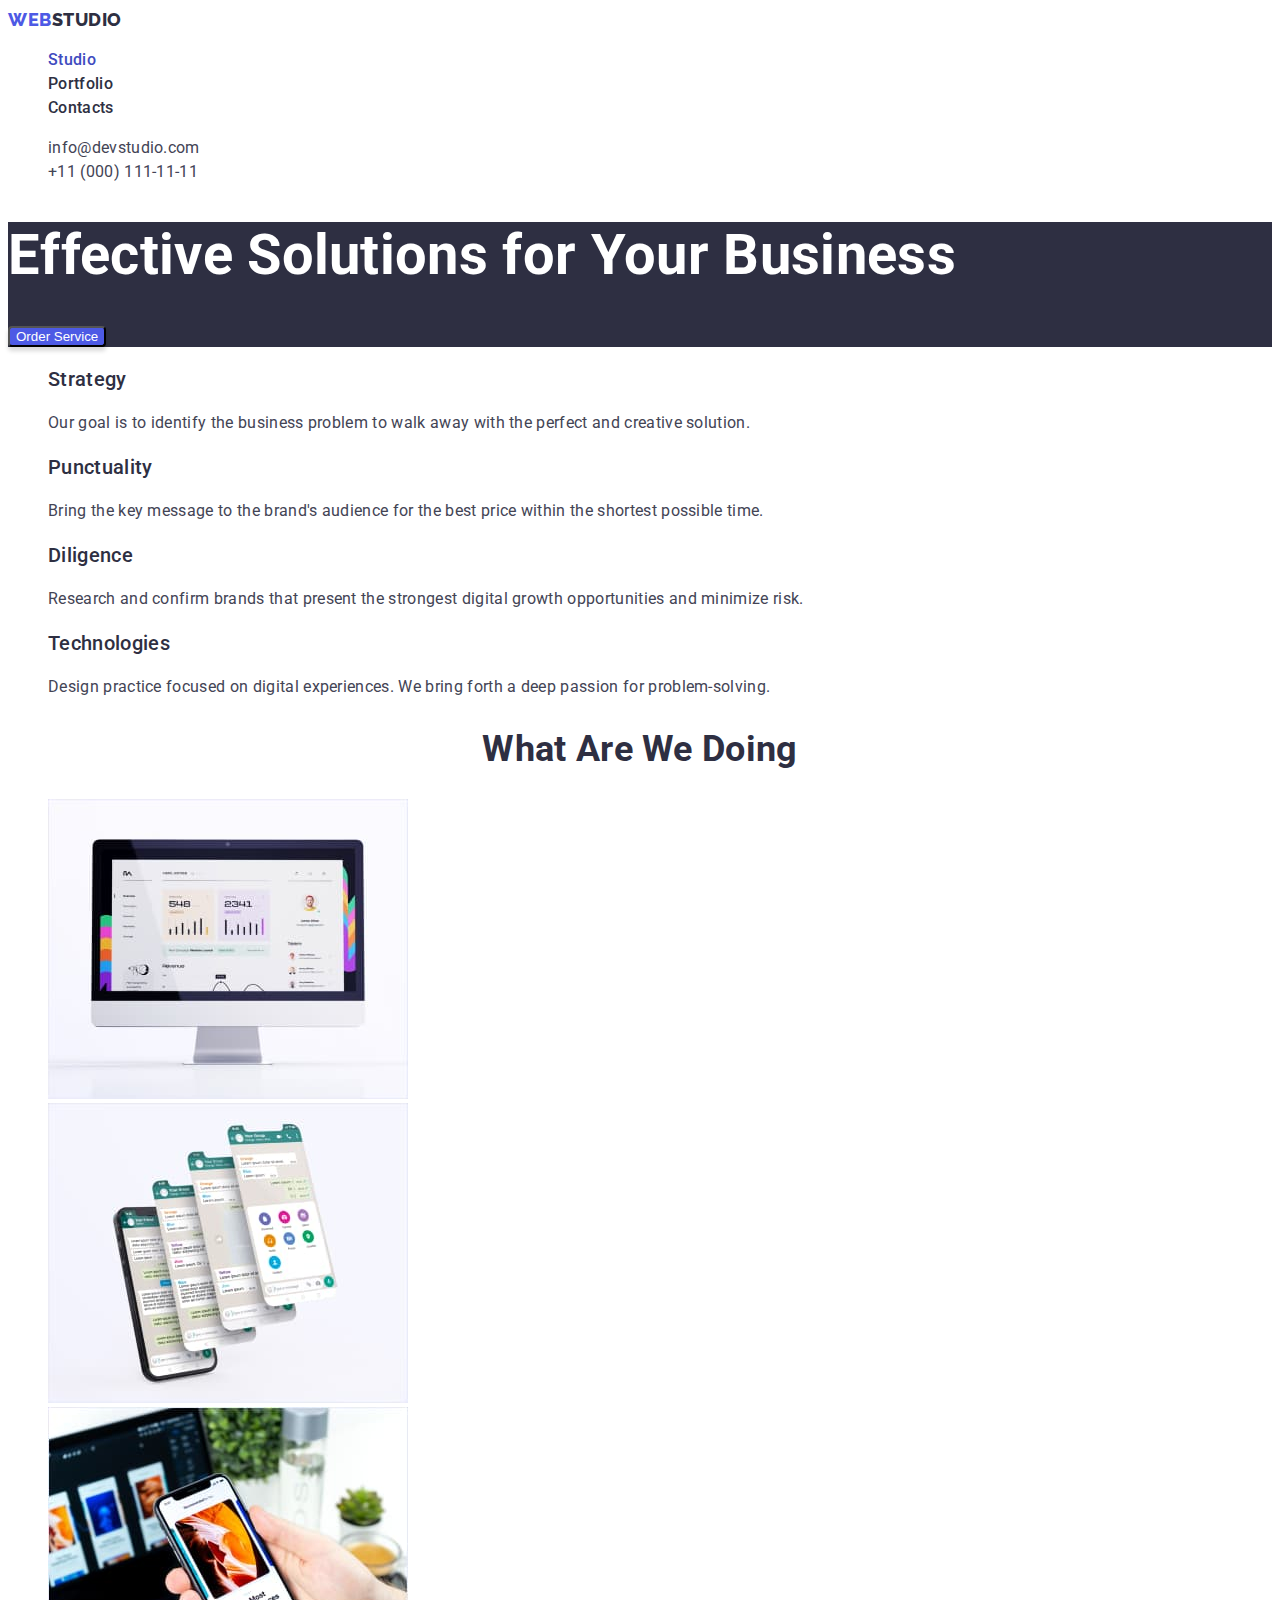
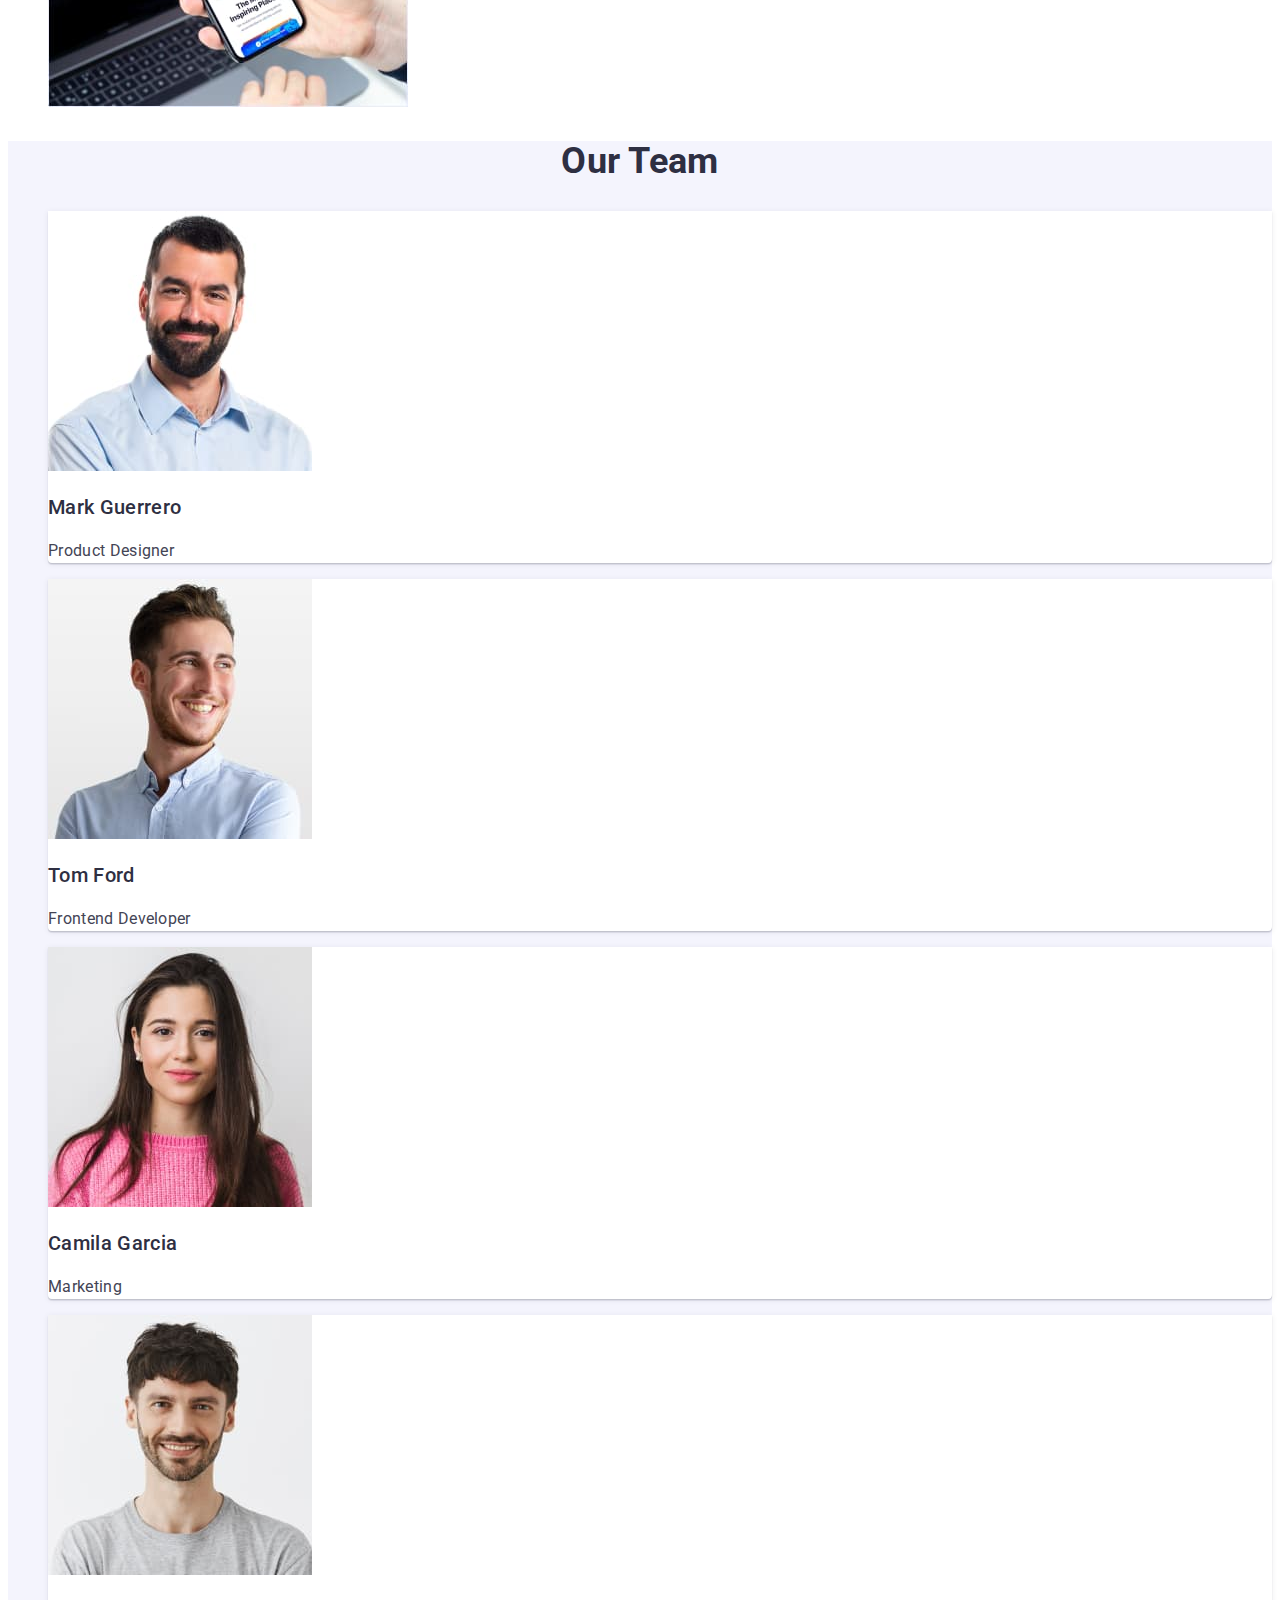
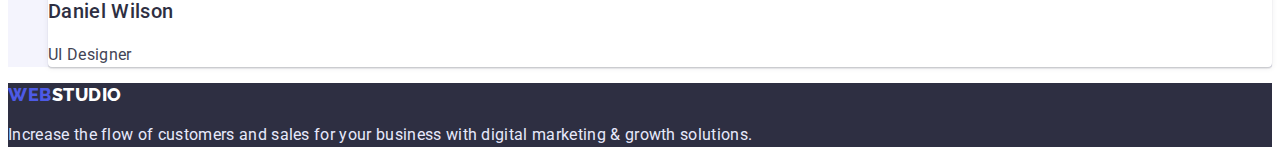
==== index.html @ 8104d4af "Add files via upload" ====
<!DOCTYPE html>
<html lang="en">
<head>
    <meta charset="UTF-8">
    <meta http-equiv="X-UA-Compatible" content="IE=edge">
    <meta name="viewport" content="width=device-width, initial-scale=1.0">
    <title>WebStudio</title>
    <link rel="stylesheet" href="./css/styles.css">
    <link rel="preconnect" href="https://fonts.googleapis.com">
    <link rel="preconnect" href="https://fonts.gstatic.com" crossorigin>
    <link href="https://fonts.googleapis.com/css2?family=Raleway:wght@800&family=Roboto:wght@400;500;700;900&display=swap"
        rel="stylesheet">
</head>
<body>
    <!-- main header -->
    <header>
        <a class="logo"href="./index.html">Web<span class="logo-studio">Studio</span></a>
        <nav>
            <ul class="nav-list">
                <li><a class="nav-items-active" href="./index.html">Studio</a></li>
                <li><a class="nav-items" href="./portfolio.html">Portfolio</a></li>
                <li><a class="nav-items" href="">Contacts</a></li>
            </ul>
        </nav>
        <address>
            <ul class="adress-list">
                <li><a class="adress-items" href="mailto:info@devstudio.com">info@devstudio.com</a></li>
                <li><a class="adress-items" href="tel:+110001111111">+11 (000) 111-11-11</a></li>
            </ul>
        </address>
    </header>
    <!-- hero image -->
    <section class="hero-img">
        <h1 class="hero-title">Effective Solutions for Your Business</h1>
        <button class="hero-button" type="button">Order Service</button>
    </section>
    <!-- section 1 -->
    <section>
        <ul>
            <li>
                <h3 class="sct-subtitle">Strategy</h3> 
                <p class="sct-text">Our goal is to identify the business problem to walk away with the perfect and creative solution.</p>
            </li>
            <li>
                <h3 class="sct-subtitle">Punctuality</h3>
                <p class="sct-text">Bring the key message to the brand's audience for the best price within the shortest possible time.</p>
            </li>
            <li>
                <h3 class="sct-subtitle">Diligence</h3>
                <p class="sct-text">Research and confirm brands that present the strongest digital growth opportunities and minimize risk.</p>
            </li>
            <li>
                <h3 class="sct-subtitle">Technologies</h3>
                <p class="sct-text">Design practice focused on digital experiences. We bring forth a deep passion for problem-solving.</p>
            </li>
        </ul>
    </section>
    <!-- section 2 -->
    <section>
        <h2 class="sct-title">What are we doing</h2>
        <ul>
            <li>
                <img src="./images/section1/rectangle71-2.jpg" alt="computer websites" width="360" height="300">
            </li>
            <li>
                <img src="./images/section1/rectangle71-1.jpg" alt="phone websites" width="360" height="300">
            </li>
            <li>
                <img src="./images/section1/rectangle71.jpg" alt="computer&phone websites" width="360" height="300">
            </li>
        </ul>
    </section>
    <!-- section 3 -->
    <section class="sct-team">
        <h2 class="sct-title">Our Team</h2>
        <ul>
            <li class="sct-list">
                <img src="./images/team/img-3.jpg" alt="Mark Guerrero product designer" width="264" height="260">
                <h3 class="sct-subtitle">Mark Guerrero</h3>
                <p class="sct-text">Product Designer</p>
            </li>
            <li class="sct-list">
                <img src="./images/team/img-2.jpg" alt="Tom Ford frontend developer" width="264" height="260">
                <h3 class="sct-subtitle">Tom Ford</h3>
                <p class="sct-text">Frontend Developer</p>
            </li>
            <li class="sct-list">
                <img src="./images/team/img-1.jpg" alt="Camila Garcia marketing" width="264" height="260">
                <h3 class="sct-subtitle">Camila Garcia</h3>
                <p class="sct-text">Marketing</p>
            </li>
            <li class="sct-list">
                <img src="./images/team/img.jpg" alt="Daniel Wilson UI designer" width="264" height="260">
                <h3 class="sct-subtitle">Daniel Wilson</h3>
                <p class="sct-text">UI Designer</p>
            </li>
        </ul>
    </section>
    <!-- fotter -->
    <footer class="ftr">
        <a class="ftr-logo" href="./index.html">Web<span class="ftr-logo-studio">Studio</span></a>
        <p class="ftr-text">Increase the flow of customers and sales for your business with digital marketing & growth solutions.</p>
    </footer>
</body>
</html>
---- css/styles.css ----
:root{
    --primary-brand: #4D5AE5;
    --pressed-state: #404BBF;
    --dark: #2E2F42;
    --success: #31D0AA;
    --text: #434455;
    --subtle-text: #8E8F99;
    --accent:#E7E9FC;
    --light: #F4F4FD;
    --modal-overlay: #2E2F42;
    --hero-background: #2E2F42;
    --white: #ffffff;
}
body {
    background-color: var(--background);
    font-family: 'Roboto', sans-serif;
    letter-spacing: 0.02em;
    color: var(--dark)
}
ul {
    list-style-type: none;
}
a {
    text-decoration: none;
}
/* main header */
.logo {
    font-family: 'Raleway', sans-serif;
    font-size: 18px;
    line-height: calc(24/18);
    font-weight: 800;
    letter-spacing: 0.03em;
    text-transform: uppercase;
    color: var(--primary-brand);
}
.logo-studio {
    color: var(--dark);
}
.nav-list {
    line-height: calc(24/16);
    font-weight: 500;
}
.nav-items {
    color: var(--dark);
}
.nav-items-active {
    color: var(--pressed-state);
}
.nav-items-active:hover {
    color: var(--pressed-state);
}
.nav-items-active:focus {
    color: var(--pressed-state);
}

.nav-items:hover{
    color: var(--pressed-state);
}
.nav-items:focus {
    color: var(--pressed-state);
}
.adress-list {
    font-style: normal;
    line-height: calc(24/16);
}
.adress-items {
    color: var(--text);
}
.adress-items:hover {
    color: var(--pressed-state);
}
.adress-items:focus {
    color: var(--pressed-state);
}
/* hero image */
.hero-img {
    background-color: var(--hero-background);
}
.hero-title {
    color: var(--white);
    font-size: 56px;
    line-height: calc(60/50);
    font-weight: 700;
}
.hero-button {
    background: var(--primary-brand);
    color: var(--white);
    box-shadow: 0px 4px 4px rgba(0, 0, 0, 0.15);
    border-radius: 4px;
    cursor: pointer;
}
.hero-button:hover {
    background: var(--pressed-state);
}
.hero-button:active {
    background-color: var(--pressed-state);
}
.sct-subtitle {
    font-weight: 500;
    font-size: 20px;
    line-height: calc(24/20);
}
.sct-text { 
    line-height: calc(24/16);
    color: var(--text);
}
.sct-title {
    font-size: 36px;
    line-height: calc(40/36);
    text-align: center;
    text-transform: capitalize;
}
.sct-team {
    background: var(--light);
}
.sct-list {
    background: var(--white);
    box-shadow: 0px 1px 6px rgba(46, 47, 66, 0.08), 0px 1px 1px rgba(46, 47, 66, 0.16), 0px 2px 1px rgba(46, 47, 66, 0.08);
    border-radius: 0px 0px 4px 4px;
}
/* footer */
.ftr {
    background: var(--hero-background);
}
.ftr-logo {
    font-family: 'Raleway', sans-serif;
    font-size: 18px;
    line-height: calc(24/18);
    font-weight: 800;
    letter-spacing: 0.03em;
    text-transform: uppercase;
    color: var(--primary-brand);
}
.ftr-logo-studio {
    color: var(--white);
}
.ftr-text {
    line-height: calc(24/16);
    color: var(--accent);
    }




/* PORTFOLIO */
/* filter */
.filter-btn {
    background: var(--light);
    border: 1px solid var(--accent);
    border-radius: 4px;
    letter-spacing: 0.04em;
    color: var(--primary-brand);
    cursor: pointer;
}
.filter-btn:hover {
    background: var(--pressed-state);
    color: var(--white);
}
.filter-btn:focus {
    background: var(--pressed-state);
    color: var(--white);
}

.row-items {
    background: var(--white);
    border: 1px solid var(--accent);
}

.row-subtitle {
    font-weight: 500;
    font-size: 20px;
    line-height: calc(24/20);
}

.row-text {
    line-height: calc(24/16);
    color: var(--text);
}
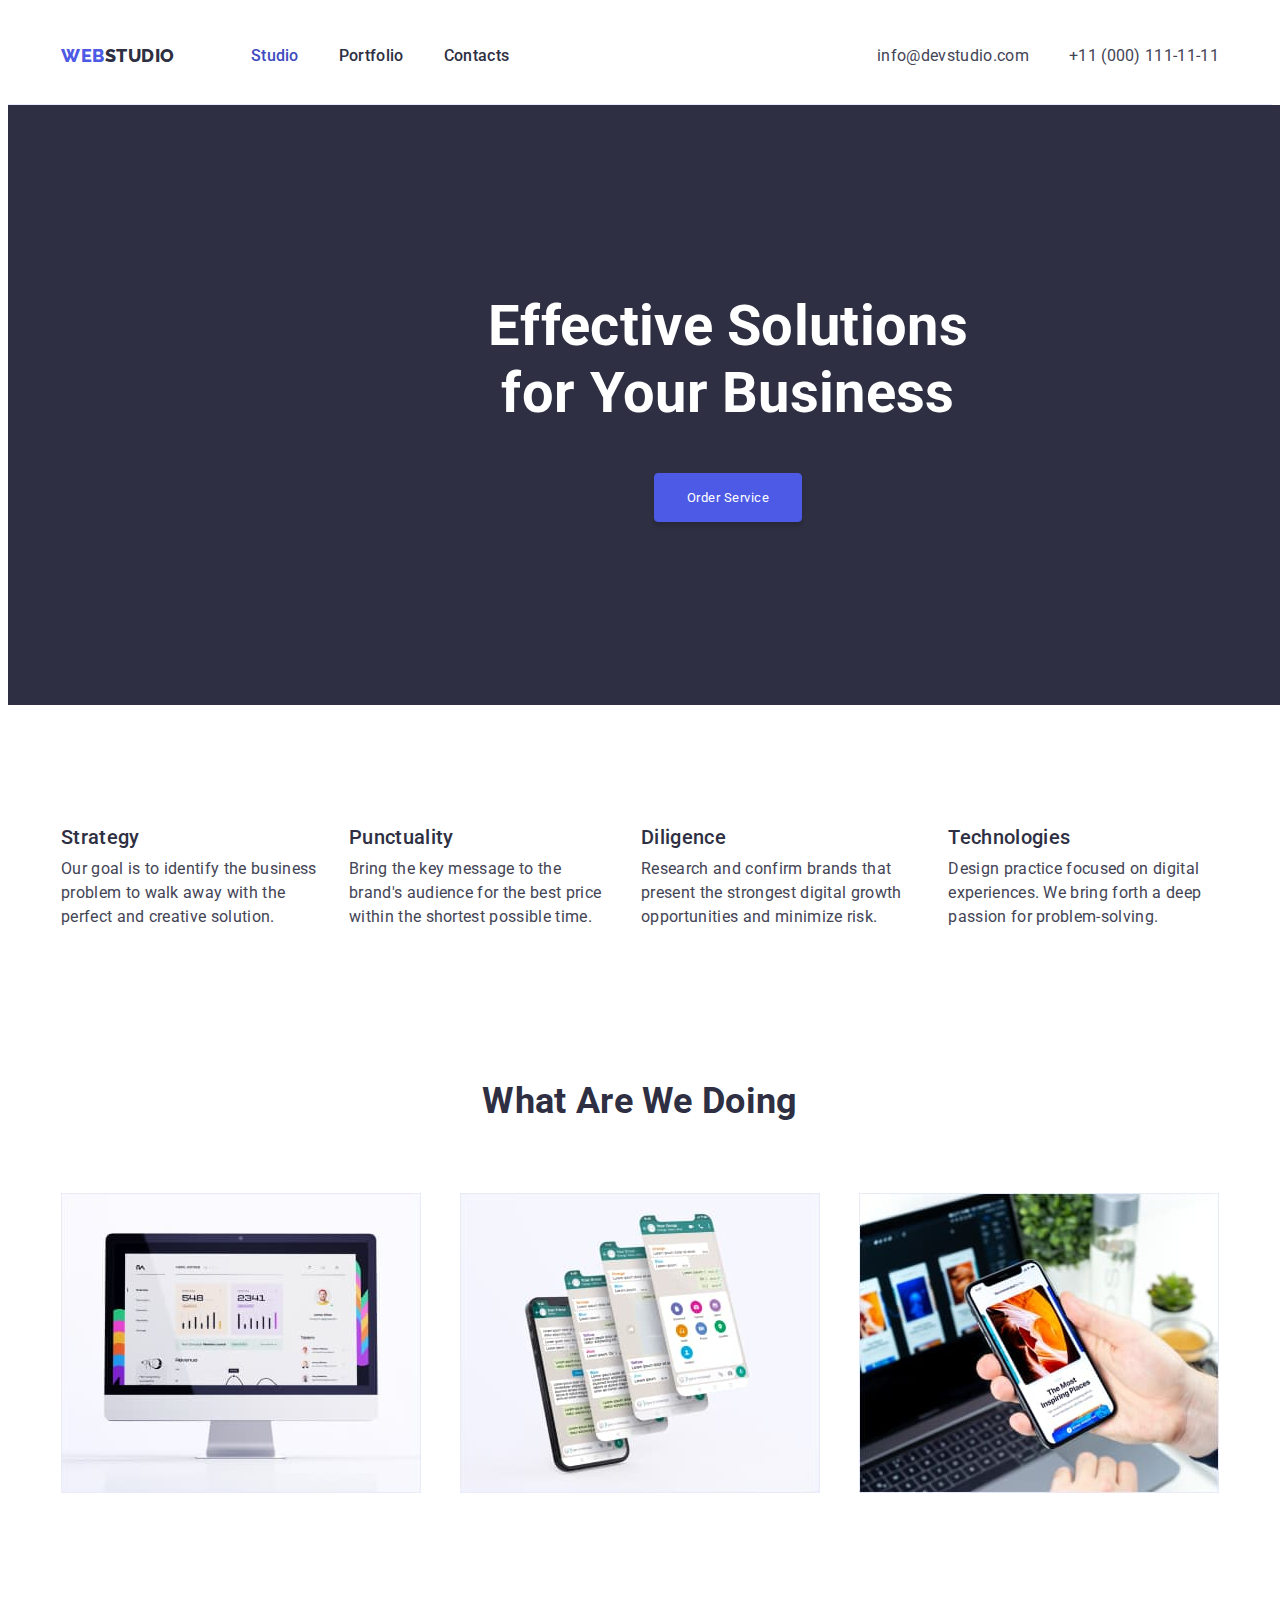
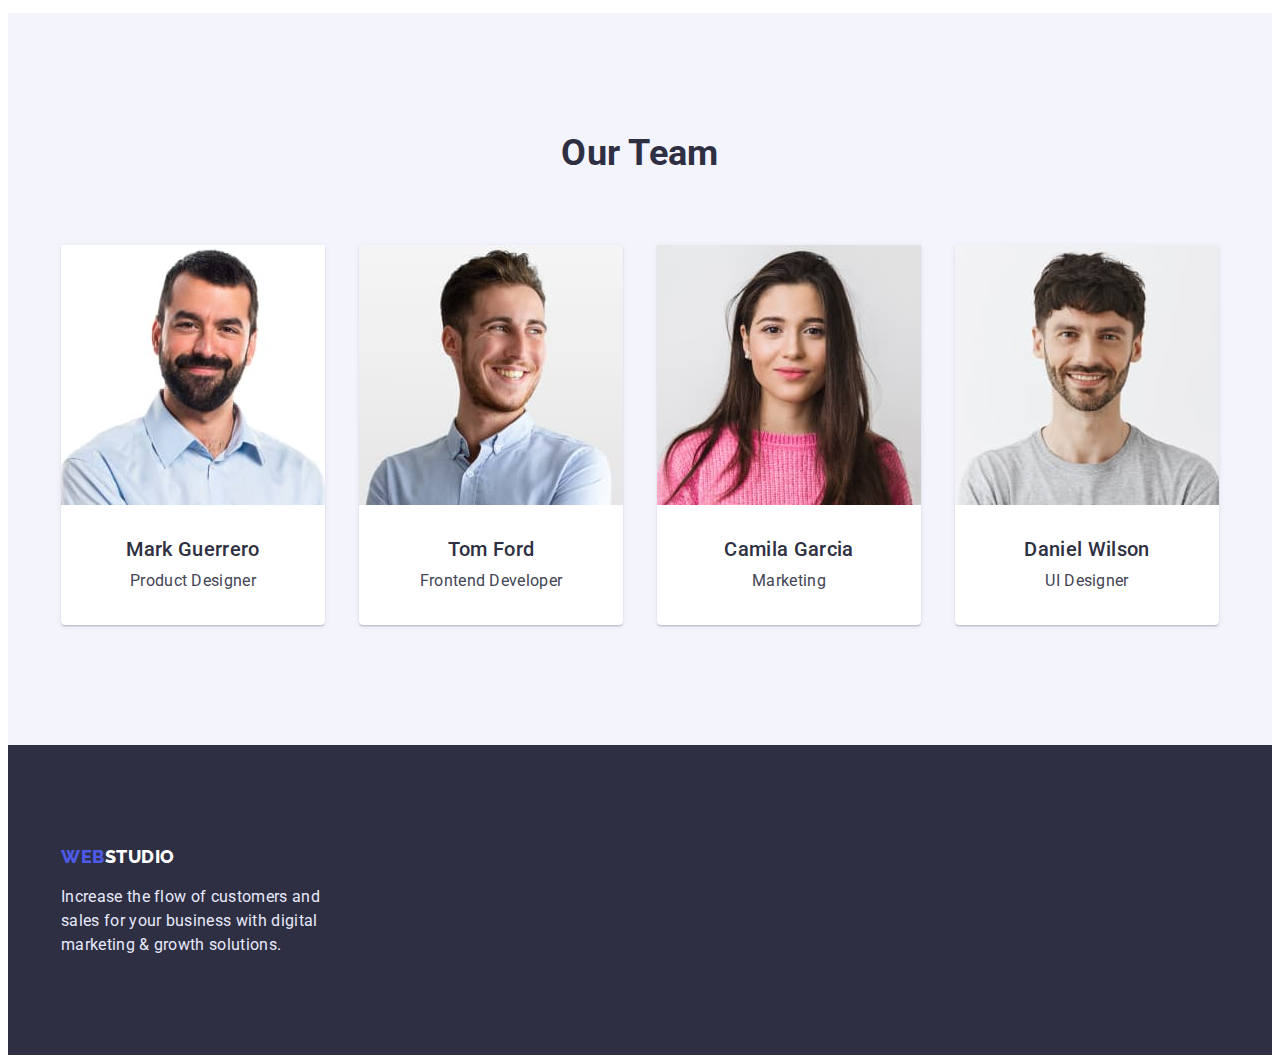
==== commit 7eaf05f3: "Add files via upload" ====
--- a/index.html
+++ b/index.html
@@ -5,6 +5,7 @@
     <meta http-equiv="X-UA-Compatible" content="IE=edge">
     <meta name="viewport" content="width=device-width, initial-scale=1.0">
     <title>WebStudio</title>
+    <link rel="stylesheet" href="node_modules/modern-normalize/modern-normalize.css">
     <link rel="stylesheet" href="./css/styles.css">
     <link rel="preconnect" href="https://fonts.googleapis.com">
     <link rel="preconnect" href="https://fonts.gstatic.com" crossorigin>
@@ -13,93 +14,105 @@
 </head>
 <body>
     <!-- main header -->
-    <header>
-        <a class="logo"href="./index.html">Web<span class="logo-studio">Studio</span></a>
-        <nav>
-            <ul class="nav-list">
-                <li><a class="nav-items-active" href="./index.html">Studio</a></li>
-                <li><a class="nav-items" href="./portfolio.html">Portfolio</a></li>
-                <li><a class="nav-items" href="">Contacts</a></li>
-            </ul>
-        </nav>
-        <address>
-            <ul class="adress-list">
-                <li><a class="adress-items" href="mailto:info@devstudio.com">info@devstudio.com</a></li>
-                <li><a class="adress-items" href="tel:+110001111111">+11 (000) 111-11-11</a></li>
-            </ul>
-        </address>
+    <header class="header">
+        <div class="header-container container">
+            <a class="logo" href="./index.html">Web<span class="logo-studio">Studio</span></a>
+            <nav class="header-nav" >
+                <ul class="nav-list">
+                    <li><a class="nav-items-active" href="./index.html">Studio</a></li>
+                    <li><a class="nav-items" href="./portfolio.html">Portfolio</a></li>
+                    <li><a class="nav-items" href="">Contacts</a></li>
+                </ul>
+            </nav>
+            <address>
+                <ul class="adress-list">
+                    <li><a class="adress-items" href="mailto:info@devstudio.com">info@devstudio.com</a></li>
+                    <li><a class="adress-items" href="tel:+110001111111">+11 (000) 111-11-11</a></li>
+                </ul>
+            </address>
+        </div>
     </header>
     <!-- hero image -->
     <section class="hero-img">
-        <h1 class="hero-title">Effective Solutions for Your Business</h1>
-        <button class="hero-button" type="button">Order Service</button>
+        <div class="container hero-container">
+            <h1 class="hero-title">Effective Solutions for Your Business</h1>
+            <button class="hero-button" type="button">Order Service</button>
+        </div>
     </section>
     <!-- section 1 -->
     <section>
-        <ul>
-            <li>
-                <h3 class="sct-subtitle">Strategy</h3> 
-                <p class="sct-text">Our goal is to identify the business problem to walk away with the perfect and creative solution.</p>
-            </li>
-            <li>
-                <h3 class="sct-subtitle">Punctuality</h3>
-                <p class="sct-text">Bring the key message to the brand's audience for the best price within the shortest possible time.</p>
-            </li>
-            <li>
-                <h3 class="sct-subtitle">Diligence</h3>
-                <p class="sct-text">Research and confirm brands that present the strongest digital growth opportunities and minimize risk.</p>
-            </li>
-            <li>
-                <h3 class="sct-subtitle">Technologies</h3>
-                <p class="sct-text">Design practice focused on digital experiences. We bring forth a deep passion for problem-solving.</p>
-            </li>
-        </ul>
+        <div class="container sct-container">
+            <ul class="sct-frs-list">
+                <li>
+                    <h3 class="sct-subtitle">Strategy</h3> 
+                    <p class="sct-text">Our goal is to identify the business problem to walk away with the perfect and creative solution.</p>
+                </li>
+                <li>
+                    <h3 class="sct-subtitle">Punctuality</h3>
+                    <p class="sct-text">Bring the key message to the brand's audience for the best price within the shortest possible time.</p>
+                </li>
+                <li>
+                    <h3 class="sct-subtitle">Diligence</h3>
+                    <p class="sct-text">Research and confirm brands that present the strongest digital growth opportunities and minimize risk.</p>
+                </li>
+                <li>
+                    <h3 class="sct-subtitle">Technologies</h3>
+                    <p class="sct-text">Design practice focused on digital experiences. We bring forth a deep passion for problem-solving.</p>
+                </li>
+            </ul>
+        </div>
     </section>
     <!-- section 2 -->
     <section>
         <h2 class="sct-title">What are we doing</h2>
-        <ul>
-            <li>
-                <img src="./images/section1/rectangle71-2.jpg" alt="computer websites" width="360" height="300">
-            </li>
-            <li>
-                <img src="./images/section1/rectangle71-1.jpg" alt="phone websites" width="360" height="300">
-            </li>
-            <li>
-                <img src="./images/section1/rectangle71.jpg" alt="computer&phone websites" width="360" height="300">
-            </li>
-        </ul>
+        <div class="container">
+            <ul class="img-list">
+                <li>
+                    <img src="./images/section1/rectangle71-2.jpg" alt="computer websites" width="360" height="300">
+                </li>
+                <li>
+                    <img src="./images/section1/rectangle71-1.jpg" alt="phone websites" width="360" height="300">
+                </li>
+                <li>
+                    <img src="./images/section1/rectangle71.jpg" alt="computer&phone websites" width="360" height="300">
+                </li>
+            </ul>
+        </div>
     </section>
     <!-- section 3 -->
     <section class="sct-team">
-        <h2 class="sct-title">Our Team</h2>
-        <ul>
-            <li class="sct-list">
-                <img src="./images/team/img-3.jpg" alt="Mark Guerrero product designer" width="264" height="260">
-                <h3 class="sct-subtitle">Mark Guerrero</h3>
-                <p class="sct-text">Product Designer</p>
-            </li>
-            <li class="sct-list">
-                <img src="./images/team/img-2.jpg" alt="Tom Ford frontend developer" width="264" height="260">
-                <h3 class="sct-subtitle">Tom Ford</h3>
-                <p class="sct-text">Frontend Developer</p>
-            </li>
-            <li class="sct-list">
-                <img src="./images/team/img-1.jpg" alt="Camila Garcia marketing" width="264" height="260">
-                <h3 class="sct-subtitle">Camila Garcia</h3>
-                <p class="sct-text">Marketing</p>
-            </li>
-            <li class="sct-list">
-                <img src="./images/team/img.jpg" alt="Daniel Wilson UI designer" width="264" height="260">
-                <h3 class="sct-subtitle">Daniel Wilson</h3>
-                <p class="sct-text">UI Designer</p>
-            </li>
-        </ul>
+        <h2 class="sct-title-team">Our Team</h2>
+        <div class="container"> 
+            <ul class="sct-list">
+                <li class="sct-items">
+                    <img src="./images/team/img-3.jpg" alt="Mark Guerrero product designer" width="264" height="260">
+                    <h3 class="sct-subtitle-team">Mark Guerrero</h3>
+                    <p class="sct-text">Product Designer</p>
+                </li>
+                <li class="sct-items">
+                    <img src="./images/team/img-2.jpg" alt="Tom Ford frontend developer" width="264" height="260">
+                    <h3 class="sct-subtitle-team">Tom Ford</h3>
+                    <p class="sct-text">Frontend Developer</p>
+                </li>
+                <li class="sct-items">
+                    <img src="./images/team/img-1.jpg" alt="Camila Garcia marketing" width="264" height="260">
+                    <h3 class="sct-subtitle-team">Camila Garcia</h3>
+                    <p class="sct-text">Marketing</p>
+                </li>
+                <li class="sct-items">
+                    <img src="./images/team/img.jpg" alt="Daniel Wilson UI designer" width="264" height="260">
+                    <h3 class="sct-subtitle-team">Daniel Wilson</h3>
+                    <p class="sct-text">UI Designer</p>
+                </li>
+            </ul>
+        </div>
     </section>
     <!-- fotter -->
     <footer class="ftr">
-        <a class="ftr-logo" href="./index.html">Web<span class="ftr-logo-studio">Studio</span></a>
-        <p class="ftr-text">Increase the flow of customers and sales for your business with digital marketing & growth solutions.</p>
+        <div class="container footer-container"> 
+            <a class="ftr-logo" href="./index.html">Web<span class="ftr-logo-studio">Studio</span></a>
+            <p class="ftr-text">Increase the flow of customers and sales for your business with digital marketing & growth solutions.</p>
+        </div>
     </footer>
 </body>
 </html>--- a/css/styles.css
+++ b/css/styles.css
@@ -10,10 +10,19 @@
     --modal-overlay: #2E2F42;
     --hero-background: #2E2F42;
     --white: #ffffff;
-}
+
+    --main-font: 'Roboto', sans-serif;
+    --scnd-font: 'Raleway', sans-serif;
+
+    --items: 3;
+    --indent: 24px;
+    --indent-scnd: 48px;
+
+}
+
 body {
     background-color: var(--background);
-    font-family: 'Roboto', sans-serif;
+    font-family: var(--main-font);
     letter-spacing: 0.02em;
     color: var(--dark)
 }
@@ -23,22 +32,88 @@
 a {
     text-decoration: none;
 }
+h1,
+h2,
+h3,
+h4,
+h5,
+h6,
+p {
+    margin: 0;
+}
+img {
+    display: block;
+    max-width: 100%;
+    height: auto;
+}
+button {
+    cursor: pointer;
+}
+.link {
+    text-decoration: none;
+    color: currentColor;
+}
+
+.list {
+    list-style: none;
+    margin: 0;
+    padding: 0;
+}
+
+/* reset end */
+.about,
+.price,
+.benefits,
+.team,
+.gallery,
+.contacts,
+.booking {
+    padding-top: 120px;
+    padding-bottom: 120px;
+}
+
 /* main header */
+.header {
+    border-bottom: 1px solid var(--accent);
+}
+.container {
+    width: 1158px;
+    padding-left: 15px;
+    padding-right: 15px;
+    margin-right: auto;
+    margin-left: auto;
+}
+
+.header-container {
+    display: flex;
+    align-items: center;
+
+}
 .logo {
-    font-family: 'Raleway', sans-serif;
+    font-family: var(--scnd-font);
     font-size: 18px;
     line-height: calc(24/18);
     font-weight: 800;
     letter-spacing: 0.03em;
     text-transform: uppercase;
     color: var(--primary-brand);
+    margin-right: 76px;
 }
 .logo-studio {
     color: var(--dark);
 }
+
+.header-nav {
+    margin-right: auto;
+}
 .nav-list {
     line-height: calc(24/16);
     font-weight: 500;
+    display: flex;
+    align-items: center;
+    gap: 40px;
+    padding: 0;
+    margin: 0;
 }
 .nav-items {
     color: var(--dark);
@@ -62,6 +137,10 @@
 .adress-list {
     font-style: normal;
     line-height: calc(24/16);
+    display: flex;
+    align-items: center;
+    gap: 40px;
+    padding: 0;
 }
 .adress-items {
     color: var(--text);
@@ -71,56 +150,140 @@
 }
 .adress-items:focus {
     color: var(--pressed-state);
+}
+.logo,
+.nav-items,
+.nav-items-active,
+.adress-items {
+    display: block;   
+    padding-top: 20px;
+    padding-bottom: 20px; 
 }
 /* hero image */
 .hero-img {
     background-color: var(--hero-background);
+    min-width: 1440px;
+    min-height: 600px;  
+}
+.hero-container {
+    width: 494px;
 }
 .hero-title {
     color: var(--white);
     font-size: 56px;
     line-height: calc(60/50);
     font-weight: 700;
+    padding-top: 188px;
+    text-align: center;
+    max-width: 494px;
 }
 .hero-button {
     background: var(--primary-brand);
     color: var(--white);
     box-shadow: 0px 4px 4px rgba(0, 0, 0, 0.15);
     border-radius: 4px;
-    cursor: pointer;
+    border: 1px solid var(--primary-brand);
+    font-family: var(--main-font);
+    letter-spacing: 0.04em;
+    margin-top: 46px;
+    padding: 16px 32px;
+    display: block;
+    margin-right: auto;
+    margin-left: auto;
 }
 .hero-button:hover {
     background: var(--pressed-state);
 }
 .hero-button:active {
     background-color: var(--pressed-state);
+}
+
+/* section-1 */
+.sct-container {
+    margin-top: 120px;
+
+}
+.sct-frs-list {
+    display: flex;
+    align-items: flex-start;
+    gap: var(--indent);
+    margin: 0;
+    padding: 0;
 }
 .sct-subtitle {
     font-weight: 500;
     font-size: 20px;
     line-height: calc(24/20);
+    margin-bottom: 8px;
+    min-width: 264px;
 }
 .sct-text { 
     line-height: calc(24/16);
     color: var(--text);
-}
+    padding-bottom: 32px;
+}
+
+/* section-2 */
 .sct-title {
     font-size: 36px;
     line-height: calc(40/36);
     text-align: center;
     text-transform: capitalize;
-}
+    margin-top: 120px;
+    margin-bottom: 72px;
+}
+.img-list {
+    display: flex;
+    justify-content: space-between;
+    gap: var(--indent);
+    margin: 0;
+    padding: 0;
+}
+
+/* section-3 */
 .sct-team {
     background: var(--light);
-}
+    min-height: 732px;
+}
+.sct-title-team {
+    font-size: 36px;
+    line-height: calc(40/36);
+    text-align: center;
+    text-transform: capitalize;
+    margin-top: 120px;
+    margin-bottom: 72px;
+    padding-top: 120px;
+}
+
 .sct-list {
+    display: flex;
+    justify-content: space-between;
+    gap: var(--indent);
+    margin: 0;
+    padding: 0;
+    
+}
+.sct-items {
     background: var(--white);
     box-shadow: 0px 1px 6px rgba(46, 47, 66, 0.08), 0px 1px 1px rgba(46, 47, 66, 0.16), 0px 2px 1px rgba(46, 47, 66, 0.08);
     border-radius: 0px 0px 4px 4px;
-}
+    text-align: center;
+}
+.sct-subtitle-team{
+    font-weight: 500;
+    font-size: 20px;
+    line-height: calc(24/20);
+    margin-top: 32px;
+    padding-bottom: 8px;
+}
+
 /* footer */
 .ftr {
     background: var(--hero-background);
+    min-height: 310px; 
+}
+.footer-container {
+    padding-top: 100px;
 }
 .ftr-logo {
     font-family: 'Raleway', sans-serif;
@@ -130,6 +293,7 @@
     letter-spacing: 0.03em;
     text-transform: uppercase;
     color: var(--primary-brand);
+    
 }
 .ftr-logo-studio {
     color: var(--white);
@@ -137,20 +301,31 @@
 .ftr-text {
     line-height: calc(24/16);
     color: var(--accent);
-    }
-
-
+    width: 264px;
+    padding-top: 16px;
+}
 
 
 /* PORTFOLIO */
 /* filter */
+.filter-list {
+    display: flex;
+    justify-content: center;
+    margin-right: auto;
+    margin-left: auto;
+    gap: var(--indent);
+    margin: 96px 0px 0px 0px;
+    padding: 0;
+}
 .filter-btn {
     background: var(--light);
     border: 1px solid var(--accent);
     border-radius: 4px;
     letter-spacing: 0.04em;
     color: var(--primary-brand);
-    cursor: pointer;
+    font-family: var(--main-font);
+    padding: 12px 24px;
+    
 }
 .filter-btn:hover {
     background: var(--pressed-state);
@@ -159,6 +334,19 @@
 .filter-btn:focus {
     background: var(--pressed-state);
     color: var(--white);
+}
+.filter-container {
+    margin-top: 72px;
+    margin-bottom: 120px;
+}
+
+.row-list {
+    display: flex;
+    justify-content: space-between;
+    flex-wrap: wrap;
+    gap: var(--indent-scnd) var(--indent);
+    margin: 0;
+    padding: 0;
 }
 
 .row-items {
@@ -170,9 +358,14 @@
     font-weight: 500;
     font-size: 20px;
     line-height: calc(24/20);
+    margin-top: 32px;
+    padding-bottom: 8px;
+    margin-left: 12px;
 }
 
 .row-text {
     line-height: calc(24/16);
     color: var(--text);
+    padding-bottom: 32px;
+    margin-left: 12px;
 }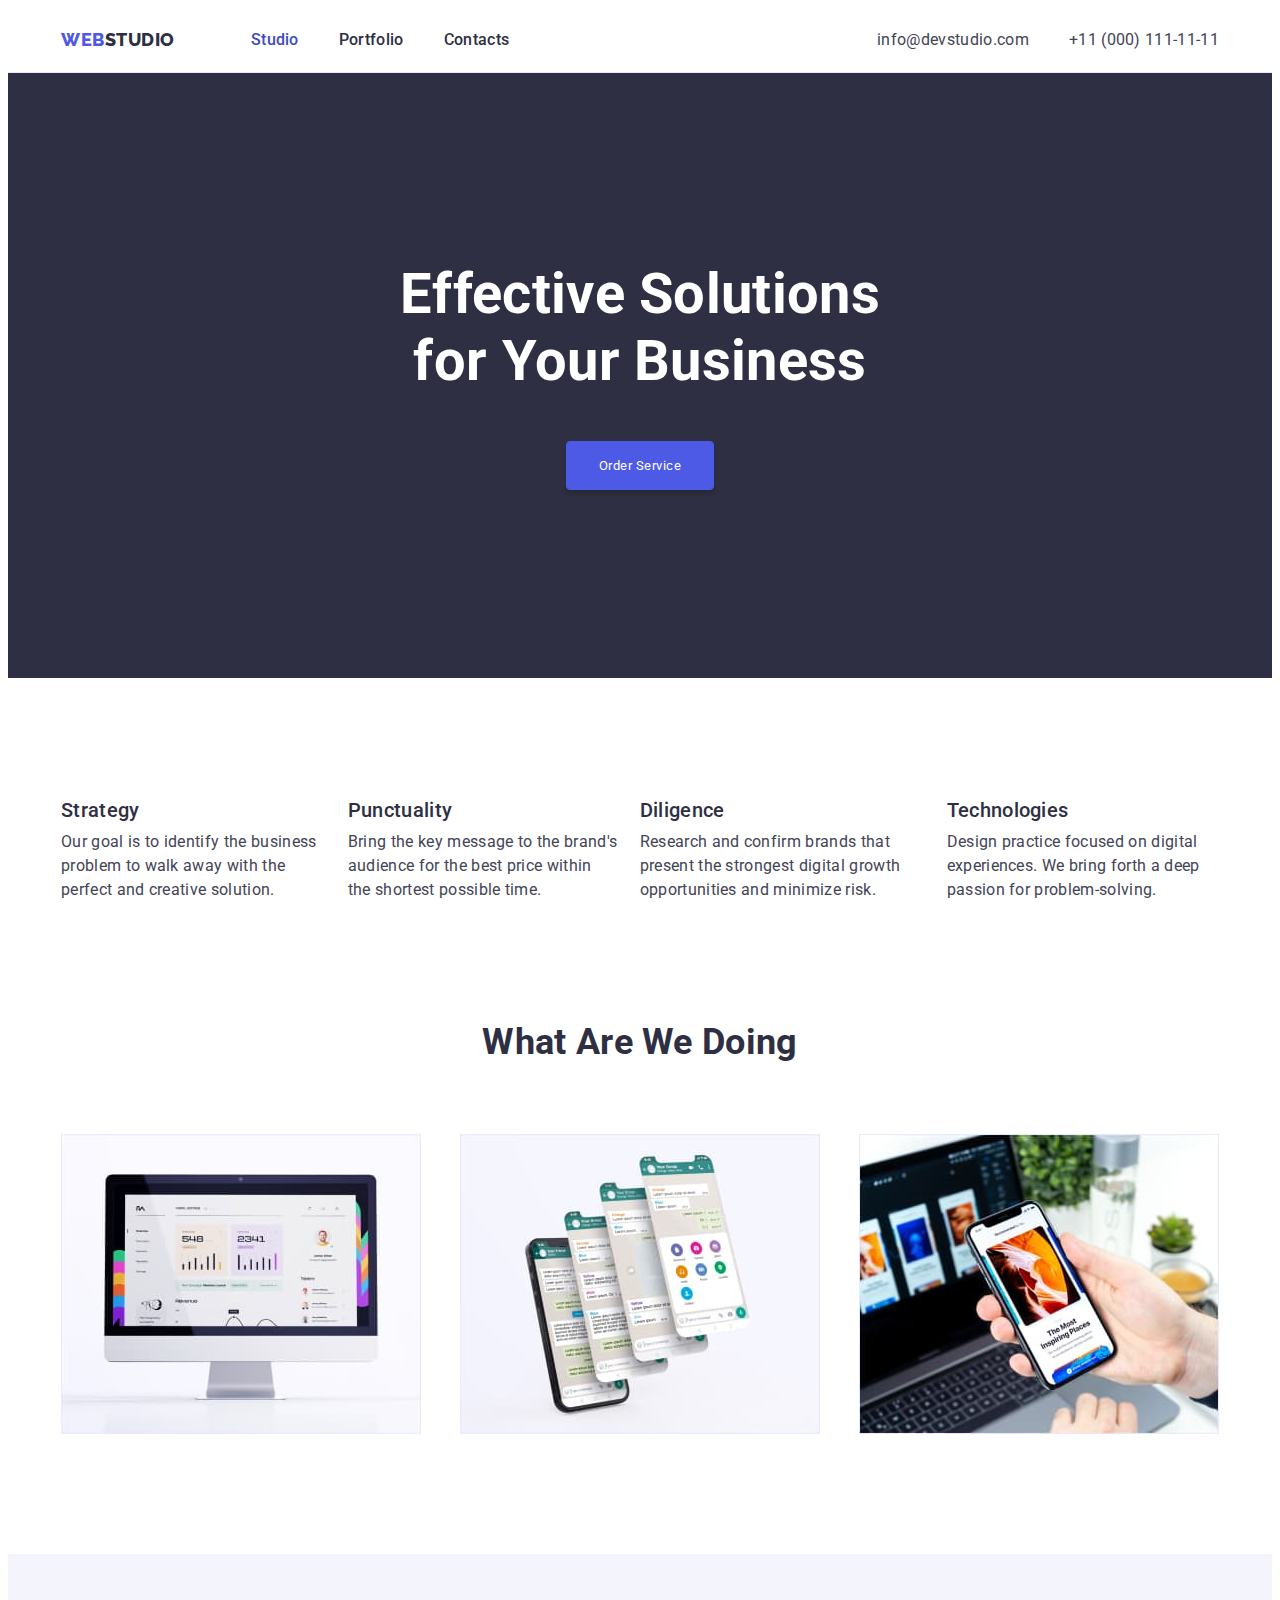
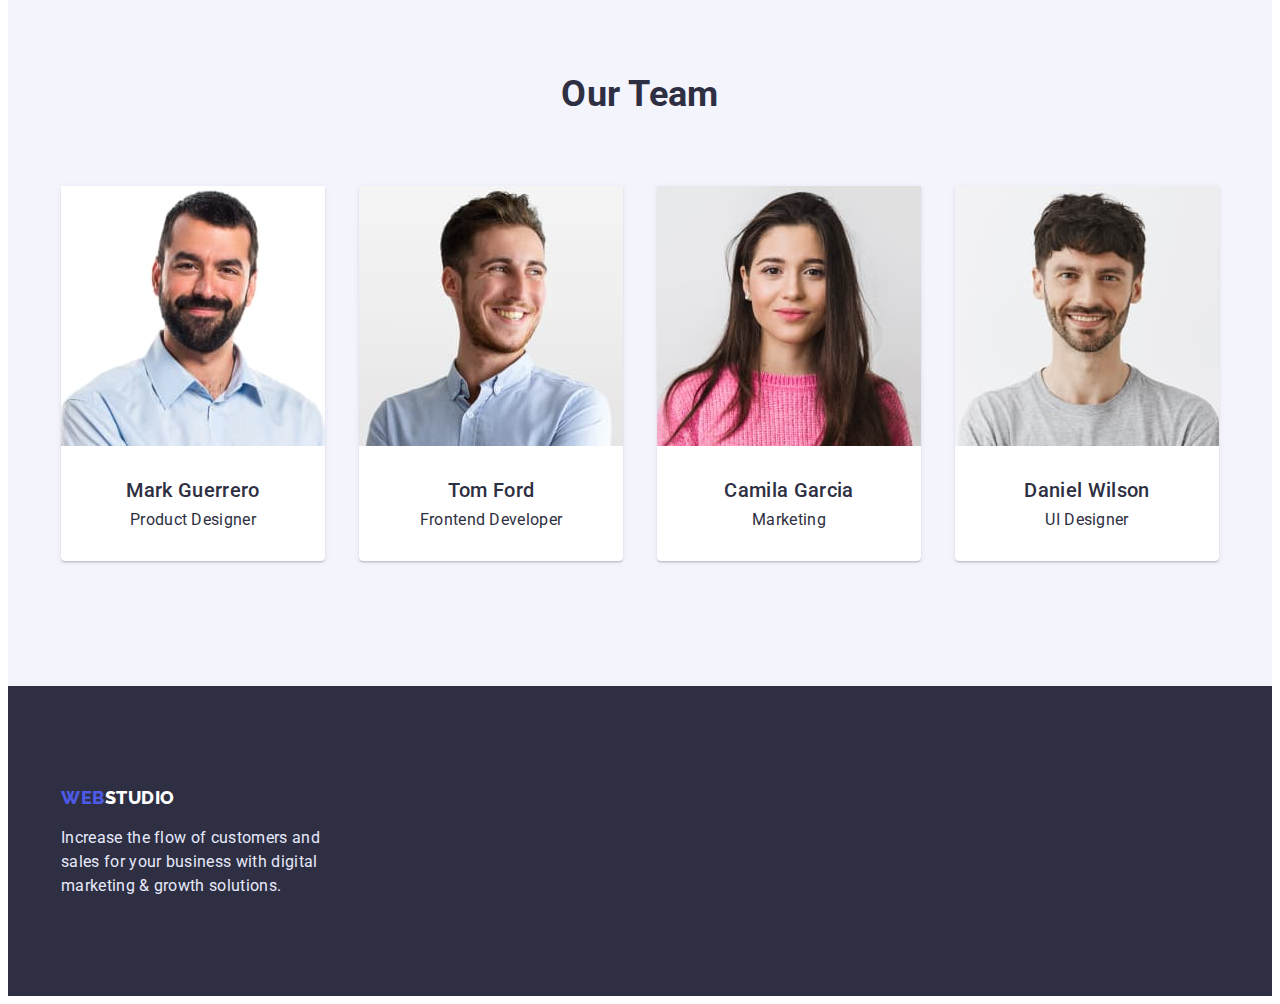
==== commit a4b9e3d8: "Add files via upload" ====
--- a/index.html
+++ b/index.html
@@ -5,7 +5,9 @@
     <meta http-equiv="X-UA-Compatible" content="IE=edge">
     <meta name="viewport" content="width=device-width, initial-scale=1.0">
     <title>WebStudio</title>
-    <link rel="stylesheet" href="node_modules/modern-normalize/modern-normalize.css">
+    <link rel="stylesheet" href="https://cdnjs.cloudflare.com/ajax/libs/modern-normalize/1.1.0/modern-normalize.min.css"
+        integrity="sha512-wpPYUAdjBVSE4KJnH1VR1HeZfpl1ub8YT/NKx4PuQ5NmX2tKuGu6U/JRp5y+Y8XG2tV+wKQpNHVUX03MfMFn9Q=="
+        crossorigin="anonymous" referrerpolicy="no-referrer" />
     <link rel="stylesheet" href="./css/styles.css">
     <link rel="preconnect" href="https://fonts.googleapis.com">
     <link rel="preconnect" href="https://fonts.gstatic.com" crossorigin>
@@ -41,21 +43,21 @@
     </section>
     <!-- section 1 -->
     <section>
-        <div class="container sct-container">
+        <div class="container sct-frst-container">
             <ul class="sct-frs-list">
-                <li>
+                <li class="sct-frs-items">
                     <h3 class="sct-subtitle">Strategy</h3> 
                     <p class="sct-text">Our goal is to identify the business problem to walk away with the perfect and creative solution.</p>
                 </li>
-                <li>
+                <li class="sct-frs-items">
                     <h3 class="sct-subtitle">Punctuality</h3>
                     <p class="sct-text">Bring the key message to the brand's audience for the best price within the shortest possible time.</p>
                 </li>
-                <li>
+                <li class="sct-frs-items">
                     <h3 class="sct-subtitle">Diligence</h3>
                     <p class="sct-text">Research and confirm brands that present the strongest digital growth opportunities and minimize risk.</p>
                 </li>
-                <li>
+                <li class="sct-frs-items">
                     <h3 class="sct-subtitle">Technologies</h3>
                     <p class="sct-text">Design practice focused on digital experiences. We bring forth a deep passion for problem-solving.</p>
                 </li>
@@ -64,8 +66,8 @@
     </section>
     <!-- section 2 -->
     <section>
-        <h2 class="sct-title">What are we doing</h2>
-        <div class="container">
+        <div class="container sct-scnd-container">
+            <h2 class="sct-title">What are we doing</h2>
             <ul class="img-list">
                 <li>
                     <img src="./images/section1/rectangle71-2.jpg" alt="computer websites" width="360" height="300">
@@ -81,28 +83,28 @@
     </section>
     <!-- section 3 -->
     <section class="sct-team">
-        <h2 class="sct-title-team">Our Team</h2>
-        <div class="container"> 
+        <div class="container sct-thrd-container">
+            <h2 class="sct-title-team">Our Team</h2> 
             <ul class="sct-list">
                 <li class="sct-items">
                     <img src="./images/team/img-3.jpg" alt="Mark Guerrero product designer" width="264" height="260">
                     <h3 class="sct-subtitle-team">Mark Guerrero</h3>
-                    <p class="sct-text">Product Designer</p>
+                    <p class="sct-text-team">Product Designer</p>
                 </li>
                 <li class="sct-items">
                     <img src="./images/team/img-2.jpg" alt="Tom Ford frontend developer" width="264" height="260">
                     <h3 class="sct-subtitle-team">Tom Ford</h3>
-                    <p class="sct-text">Frontend Developer</p>
+                    <p class="sct-text-team">Frontend Developer</p>
                 </li>
                 <li class="sct-items">
                     <img src="./images/team/img-1.jpg" alt="Camila Garcia marketing" width="264" height="260">
                     <h3 class="sct-subtitle-team">Camila Garcia</h3>
-                    <p class="sct-text">Marketing</p>
+                    <p class="sct-text-team">Marketing</p>
                 </li>
                 <li class="sct-items">
                     <img src="./images/team/img.jpg" alt="Daniel Wilson UI designer" width="264" height="260">
                     <h3 class="sct-subtitle-team">Daniel Wilson</h3>
-                    <p class="sct-text">UI Designer</p>
+                    <p class="sct-text-team">UI Designer</p>
                 </li>
             </ul>
         </div>
--- a/css/styles.css
+++ b/css/styles.css
@@ -14,7 +14,7 @@
     --main-font: 'Roboto', sans-serif;
     --scnd-font: 'Raleway', sans-serif;
 
-    --items: 3;
+    --items: 4;
     --indent: 24px;
     --indent-scnd: 48px;
 
@@ -28,9 +28,13 @@
 }
 ul {
     list-style-type: none;
+    margin: 0;
+    padding: 0;
+
 }
 a {
     text-decoration: none;
+    
 }
 h1,
 h2,
@@ -40,6 +44,7 @@
 h6,
 p {
     margin: 0;
+    padding: 0;
 }
 img {
     display: block;
@@ -162,20 +167,21 @@
 /* hero image */
 .hero-img {
     background-color: var(--hero-background);
-    min-width: 1440px;
-    min-height: 600px;  
-}
-.hero-container {
-    width: 494px;
-}
+    padding-top: 188px;
+    padding-bottom: 188px;
+
+}
+
 .hero-title {
     color: var(--white);
     font-size: 56px;
     line-height: calc(60/50);
     font-weight: 700;
-    padding-top: 188px;
     text-align: center;
     max-width: 494px;
+    margin-left: auto;
+    margin-right: auto;
+    
 }
 .hero-button {
     background: var(--primary-brand);
@@ -190,6 +196,7 @@
     display: block;
     margin-right: auto;
     margin-left: auto;
+    
 }
 .hero-button:hover {
     background: var(--pressed-state);
@@ -200,28 +207,33 @@
 
 /* section-1 */
 .sct-container {
-    margin-top: 120px;
+    padding-top: 120px;
 
 }
 .sct-frs-list {
     display: flex;
     align-items: flex-start;
-    gap: var(--indent);
-    margin: 0;
-    padding: 0;
+    gap: 22px;
+    margin: 0;
+    padding: 0;
+}
+.sct-frs-items {
+    flex-basis: calc(100%-var(--indent)*(var(--items)-1))/var(--items);
+    padding-top: 120px;
 }
 .sct-subtitle {
     font-weight: 500;
     font-size: 20px;
     line-height: calc(24/20);
     margin-bottom: 8px;
-    min-width: 264px;
-}
+
+}   
 .sct-text { 
     line-height: calc(24/16);
     color: var(--text);
-    padding-bottom: 32px;
-}
+}
+
+
 
 /* section-2 */
 .sct-title {
@@ -229,8 +241,12 @@
     line-height: calc(40/36);
     text-align: center;
     text-transform: capitalize;
-    margin-top: 120px;
-    margin-bottom: 72px;
+    /* margin-top: 120px; */
+    padding-top: 120px;
+    /* margin-bottom: 72px; */
+}
+.sct-scnd-container {
+    padding-bottom: 120px;
 }
 .img-list {
     display: flex;
@@ -238,6 +254,7 @@
     gap: var(--indent);
     margin: 0;
     padding: 0;
+    padding-top: 72px;
 }
 
 /* section-3 */
@@ -250,11 +267,14 @@
     line-height: calc(40/36);
     text-align: center;
     text-transform: capitalize;
-    margin-top: 120px;
+    /* margin-top: 120px; */
     margin-bottom: 72px;
-    padding-top: 120px;
-}
-
+    /* padding-top: 120px; */
+}
+
+.sct-thrd-container {
+    padding-top: 120px;
+}
 .sct-list {
     display: flex;
     justify-content: space-between;
@@ -273,8 +293,12 @@
     font-weight: 500;
     font-size: 20px;
     line-height: calc(24/20);
-    margin-top: 32px;
-    padding-bottom: 8px;
+    margin-bottom: 8px;
+    padding-top: 32px;
+}
+
+.sct-text-team {
+    padding-bottom: 32px;
 }
 
 /* footer */
@@ -350,8 +374,7 @@
 }
 
 .row-items {
-    background: var(--white);
-    border: 1px solid var(--accent);
+    flex-basis: calc(100%-var(--indent)*(var(--items)-1)/var(--items));
 }
 
 .row-subtitle {
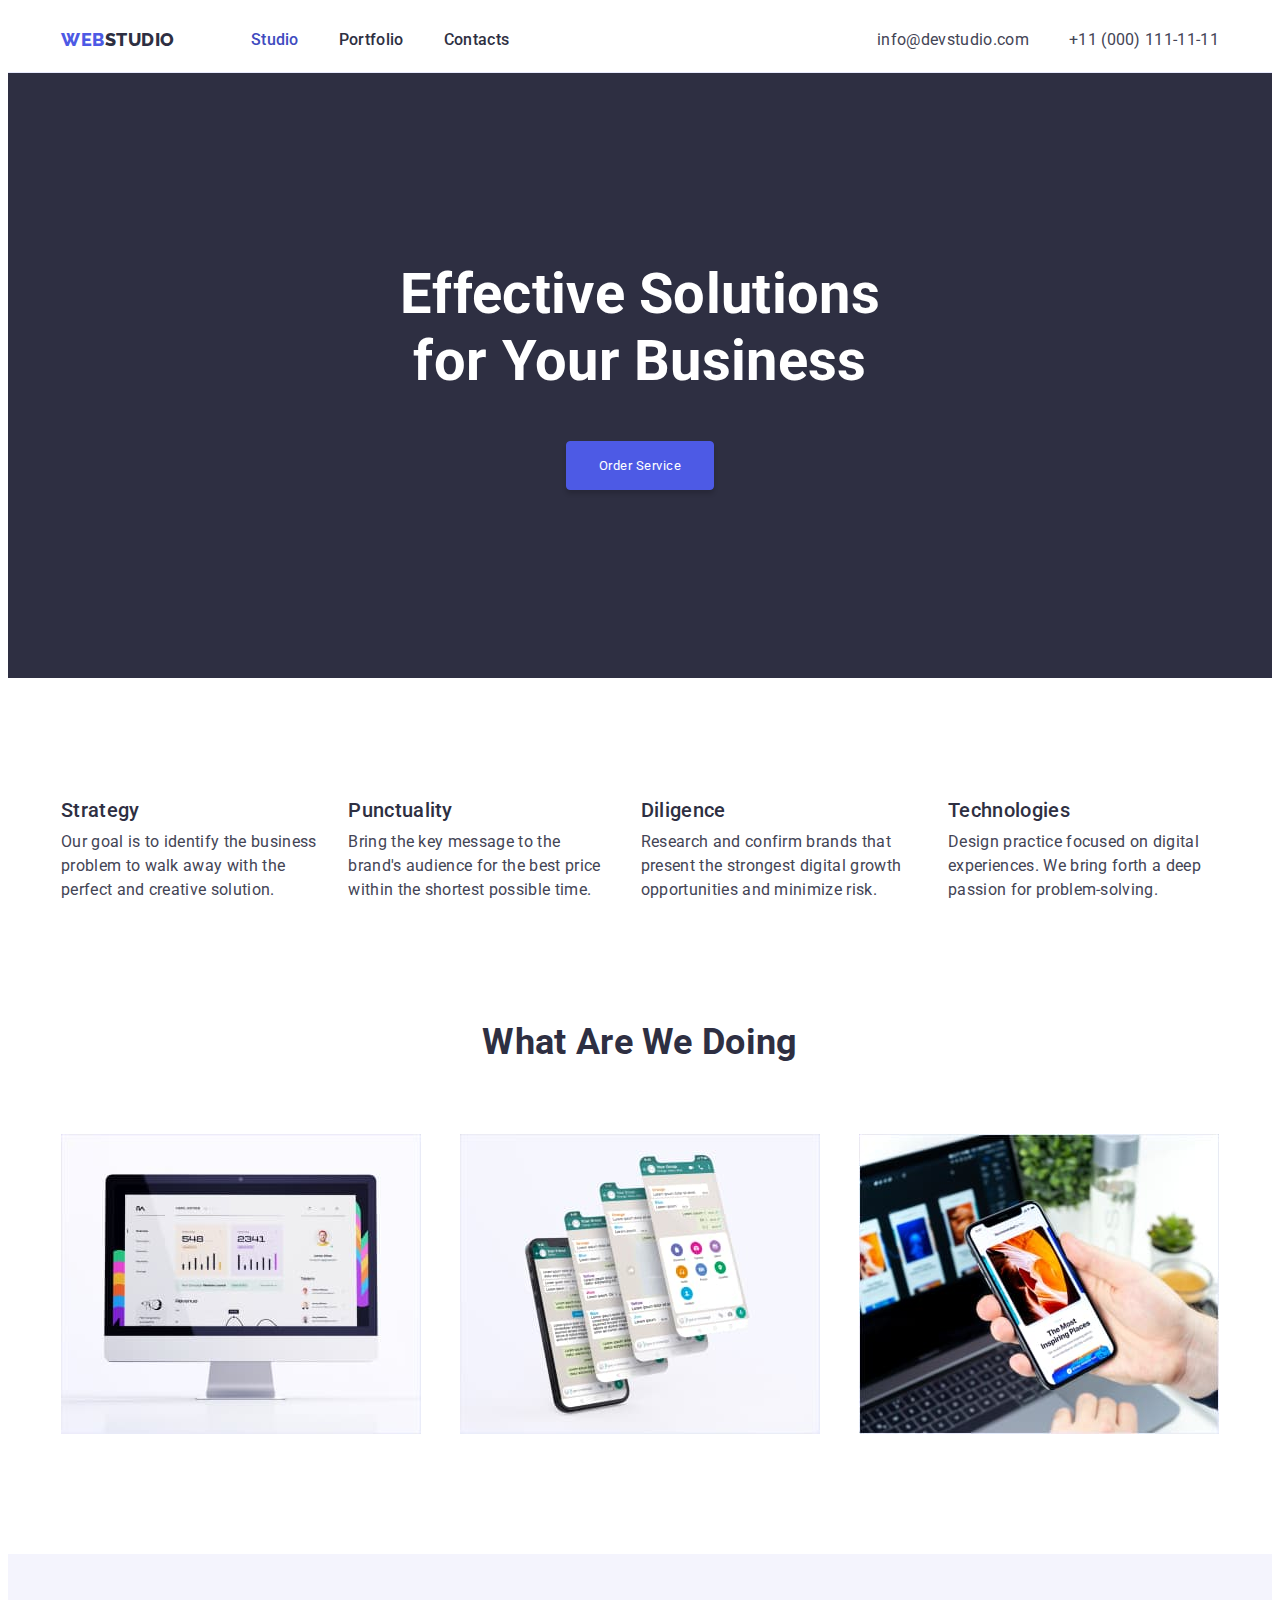
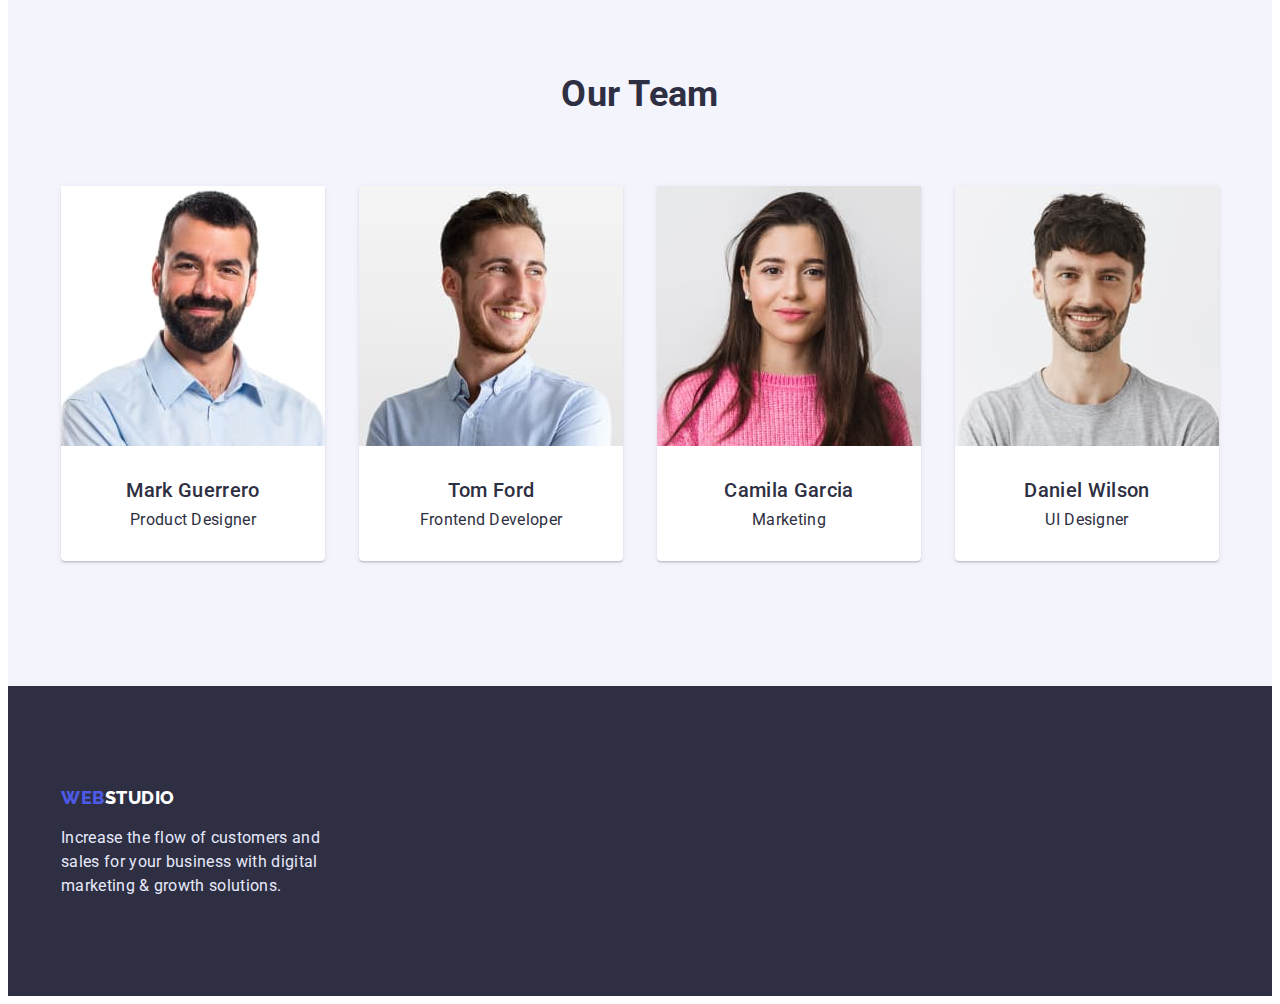
==== commit 0307925d: "Add files via upload" ====
--- a/index.html
+++ b/index.html
@@ -42,12 +42,13 @@
         </div>
     </section>
     <!-- section 1 -->
-    <section>
+    <section class="sct-frst">
         <div class="container sct-frst-container">
             <ul class="sct-frs-list">
                 <li class="sct-frs-items">
                     <h3 class="sct-subtitle">Strategy</h3> 
-                    <p class="sct-text">Our goal is to identify the business problem to walk away with the perfect and creative solution.</p>
+                    <p class="sct-text">Our goal is to identify the business
+                    problem to walk away with the perfect and creative solution.</p>
                 </li>
                 <li class="sct-frs-items">
                     <h3 class="sct-subtitle">Punctuality</h3>
--- a/css/styles.css
+++ b/css/styles.css
@@ -83,8 +83,8 @@
 }
 .container {
     width: 1158px;
-    padding-left: 15px;
-    padding-right: 15px;
+    /* padding-left: 15px;
+    padding-right: 15px; */
     margin-right: auto;
     margin-left: auto;
 }
@@ -206,20 +206,19 @@
 }
 
 /* section-1 */
-.sct-container {
+.sct-frst {
     padding-top: 120px;
-
-}
+}
+
 .sct-frs-list {
     display: flex;
     align-items: flex-start;
-    gap: 22px;
+    gap: 24px;
     margin: 0;
     padding: 0;
 }
 .sct-frs-items {
     flex-basis: calc(100%-var(--indent)*(var(--items)-1))/var(--items);
-    padding-top: 120px;
 }
 .sct-subtitle {
     font-weight: 500;
@@ -254,7 +253,7 @@
     gap: var(--indent);
     margin: 0;
     padding: 0;
-    padding-top: 72px;
+    margin-top: 72px;
 }
 
 /* section-3 */
@@ -293,7 +292,7 @@
     font-weight: 500;
     font-size: 20px;
     line-height: calc(24/20);
-    margin-bottom: 8px;
+    padding-bottom: 8px;
     padding-top: 32px;
 }
 
@@ -326,20 +325,27 @@
     line-height: calc(24/16);
     color: var(--accent);
     width: 264px;
-    padding-top: 16px;
+    margin-top: 16px;
 }
 
 
 /* PORTFOLIO */
 /* filter */
+
+.filter-sct{
+    padding-top: 96px;
+    padding-bottom: 120px;
+    
+}
 .filter-list {
     display: flex;
     justify-content: center;
     margin-right: auto;
     margin-left: auto;
     gap: var(--indent);
-    margin: 96px 0px 0px 0px;
-    padding: 0;
+    /* padding-top: 96px; */
+    padding: 0;
+   
 }
 .filter-btn {
     background: var(--light);
@@ -359,10 +365,10 @@
     background: var(--pressed-state);
     color: var(--white);
 }
-.filter-container {
+/* .filter-container {
     margin-top: 72px;
     margin-bottom: 120px;
-}
+} */
 
 .row-list {
     display: flex;
@@ -370,11 +376,13 @@
     flex-wrap: wrap;
     gap: var(--indent-scnd) var(--indent);
     margin: 0;
-    padding: 0;
+    padding-top: 72px;
+    
 }
 
 .row-items {
-    flex-basis: calc(100%-var(--indent)*(var(--items)-1)/var(--items));
+    border: 1px solid var(--accent);
+    /* flex-basis: calc(100%-var(--indent)*(var(--items)-1)/var(--items)); */
 }
 
 .row-subtitle {
@@ -384,6 +392,7 @@
     margin-top: 32px;
     padding-bottom: 8px;
     margin-left: 12px;
+    
 }
 
 .row-text {
